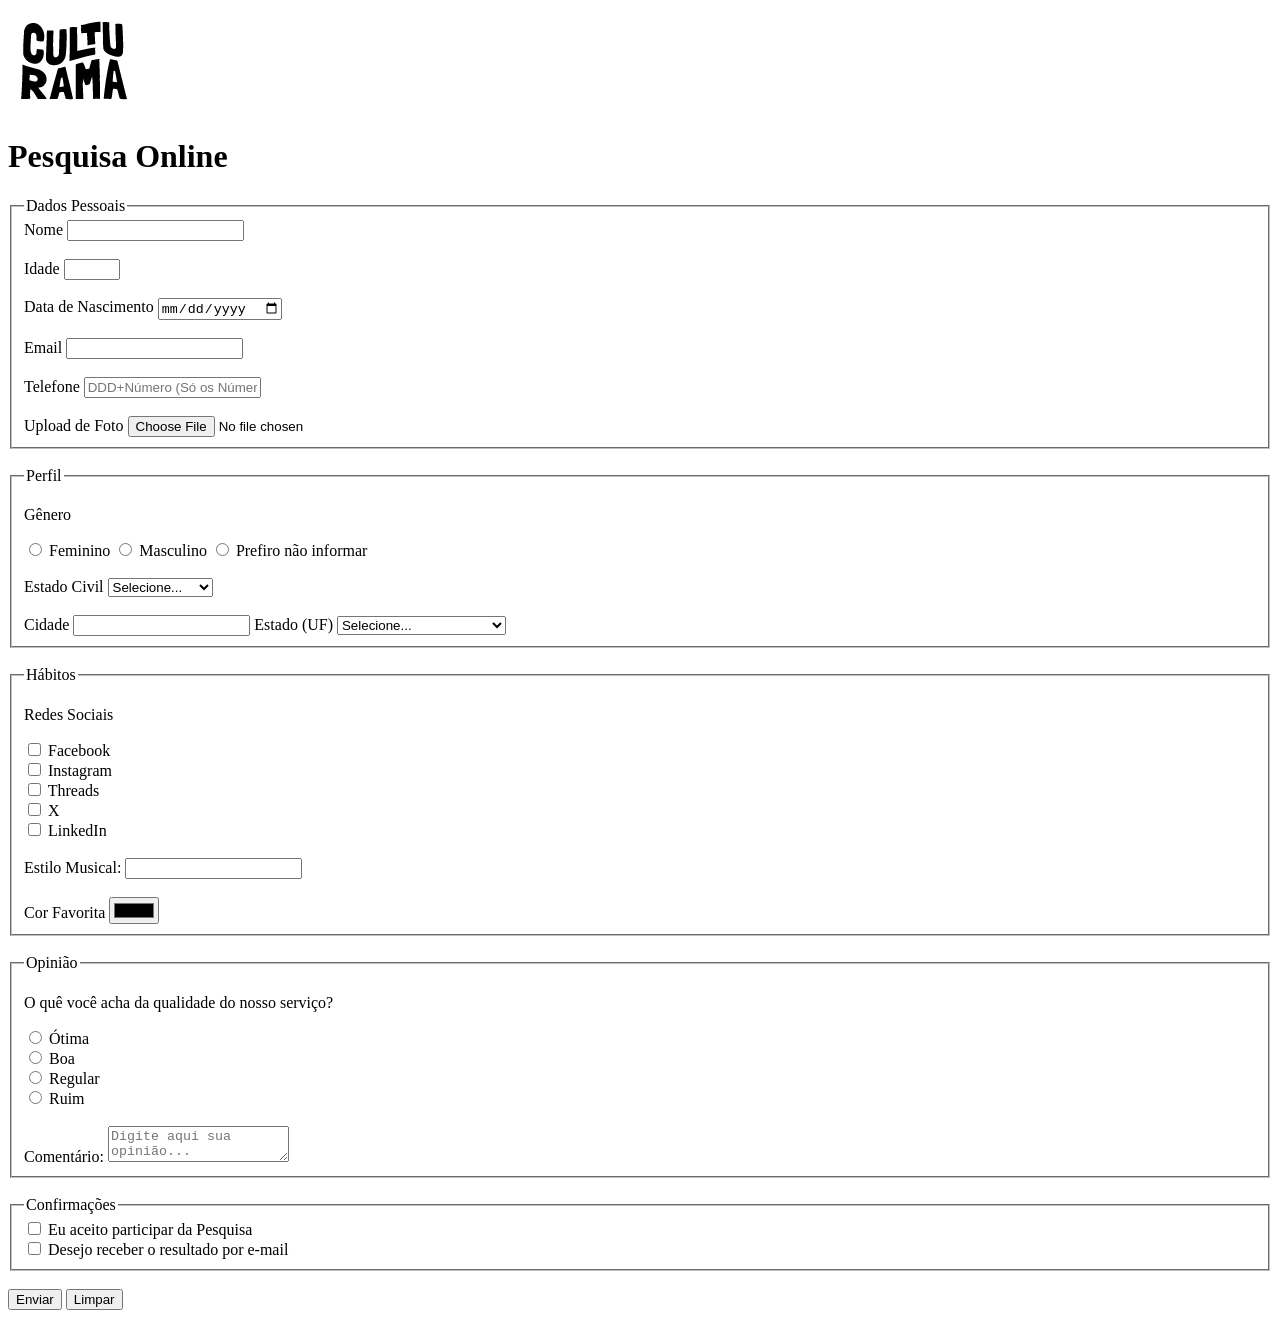
==== index.html @ bc0544af "Adição da imagem da logo no html" ====
<!DOCTYPE html>
<html lang="pt-br">
<head>
    <meta charset="UTF-8">
    <meta name="viewport" content="width=device-width, initial-scale=1.0">
    <link rel="shortcut icon" href="culturama-favico.png" type="image/x-icon">
    <title>Pesquisa Culturama</title>
</head>
<body>
    <header>
        <img src="img/logo-culturama.png" alt="Logo Culturama">
        <h1>Pesquisa Online</h1>
    </header>
    <section>
        <form action="" method="get">
            <fieldset>
                <legend>Dados Pessoais</legend>

                <label for="name">Nome</label>
                <input id="name" type="text" name="userName" required><br><br>

                <label for="age">Idade</label>
                <input id="age" type="number" name="userAge" min="12" max="100" required><br><br>

                <label for="birthDate">Data de Nascimento</label>
                <input id="birthDate" type="date" name="userBirthDate"><br><br>

                <label for="email">Email</label>
                <input id="email" type="email" name="userEmail" required><br><br>

                <label for="phone">Telefone</label>
                <input id="phone" type="tel" name="userPhoneNumber" pattern="[0-9]{11}" placeholder="DDD+Número (Só os Números)"><br><br>

                <label for="image">Upload de Foto</label>
                <input id="image" type="file" accept="image/*" name="userImage">
            </fieldset><br>

            <fieldset>
                <legend>Perfil</legend>

                <p>Gênero</p>

                <input id="fem" type="radio" name="userGender" value="feminino">
                <label for="fem">Feminino</label>

                <input id="masc" type="radio" name="userGender" value="masculino">
                <label for="masc">Masculino</label>

                <input id="notInformed" type="radio" name="userGender" value="nao-informado">
                <label for="notInformed">Prefiro não informar</label><br><br>

                <label for="maritalStatus">Estado Civil</label>

                <select id="maritalStatus" name="userMaritalStatus">
                    <option value="nao-informado">Selecione...</option>
                    <option value="solteiro">Solteiro</option>
                    <option value="casado">Casado</option>
                    <option value="divorciado">Divorciado</option>
                    <option value="viuvo">Viúvo</option>
                    <option value="uniao-estavel">União Estável</option>
                </select><br><br>

                <label for="city">Cidade</label>
                <input id="city" type="text" name="userCity">

                <label for="state">Estado (UF)</label>

                <select id="state" name="userSate" required>
                    <option value="nao-informado">Selecione...</option>
                    <option value="AC">Acre-AC</option>
                    <option value="AL">Alagoas-AL</option>
                    <option value="AP">Amapá-AP</option>
                    <option value="AM">Amazonas-AM</option>
                    <option value="BA">Bahia-BA</option>
                    <option value="CE">Ceará-CE</option>
                    <option value="DF">Distrito Federal-DF</option>
                    <option value="ES">Espirito Santo-ES</option>
                    <option value="GO">Goiás-GO</option>
                    <option value="MA">Maranhão-MA</option>
                    <option value="MS">Mato Grosso do Sul-MS</option>
                    <option value="MT">Mato Grosso-MT</option>
                    <option value="MG">Minas Gerais-MG</option>
                    <option value="PA">Pará-PA</option>
                    <option value="PB">Paraíba-PB</option>
                    <option value="PR">Paraná-PR</option>
                    <option value="PE">Pernambuco-PE</option>
                    <option value="PI">Piauí-PI</option>
                    <option value="RJ">Rio de Janeiro-RJ</option>
                    <option value="RN">Rio Grande do Norte-RN</option>
                    <option value="RS">Rio Grande do Sul-RS</option>
                    <option value="RO">Rondônia-RO</option>
                    <option value="RR">Roraima-RR</option>
                    <option value="SC">Santa Catarina-SC</option>
                    <option value="SP">São Paulo-SP</option>
                    <option value="SE">Sergipe-SE</option>
                    <option value="TO">Tocantins-TO</option>
                </select>
            </fieldset><br>

            <fieldset>
                <legend>Hábitos</legend>

                <p>Redes Sociais</p>

                <input id="face" type="checkbox" name="userSocial" value="facebook">
                <label for="face">Facebook</label><br>

                <input id="insta" type="checkbox" name="userSocial" value="instagram">
                <label for="insta">Instagram</label><br>

                <input id="threads" type="checkbox" name="userSocial" value="threads">
                <label for="threads">Threads</label><br>

                <input id="twitter" type="checkbox" name="userSocial" value="x">
                <label for="twitter">X</label><br>

                <input id="link" type="checkbox" name="userSocial" value="linkedin">
                <label for="link">LinkedIn</label><br><br>

                <label for="musicStyle">Estilo Musical:</label>
                <input type="text" name="userMusicStyle" id="musicStyle" list="styleTypes">
                <datalist id="styleTypes">
                    <option value="Rock">
                    <option value="Pop">
                    <option value="Samba">
                    <option value="Sertanejo">
                </datalist><br><br>

                <label for="favoriteColor">Cor Favorita</label>
                <input type="color" name="userFavoriteColor" id="favoriteColor">
            </fieldset><br>

            <fieldset>
                <legend>Opinião</legend>

                <p>O quê você acha da qualidade do nosso serviço?</p>

                <input id="otima" type="radio" name="userSatisfaction" value="otima">
                <label for="otima">Ótima</label><br>

                <input id="boa" type="radio" name="userSatisfaction" value="boa">
                <label for="boa">Boa</label><br>

                <input id="regular" type="radio" name="userSatisfaction" value="regular">
                <label for="regular">Regular</label><br>

                <input id="ruim" type="radio" name="userSatisfaction" value="ruim">
                <label for="ruim">Ruim</label><br><br>

                <label for="comment">Comentário:</label>
                <textarea name="userComment" id="comment" placeholder="Digite aqui sua opinião..."></textarea>
            </fieldset><br>

            <fieldset>
                <legend>Confirmações</legend>

                <input type="checkbox" name="userLgpd" id="userLgpdTerm" value="accepted" required>
                <label for="userLgpdTerm">Eu aceito participar da Pesquisa</label><br>

                <input type="checkbox" name="userGetResult" id="getResult" value="accepted">
                <label for="getResult">Desejo receber o resultado por e-mail</label>
            </fieldset><br>

            <button type="submit">Enviar</button>
            <button type="reset">Limpar</button>
        </form>
    </section>
</body>
</html>
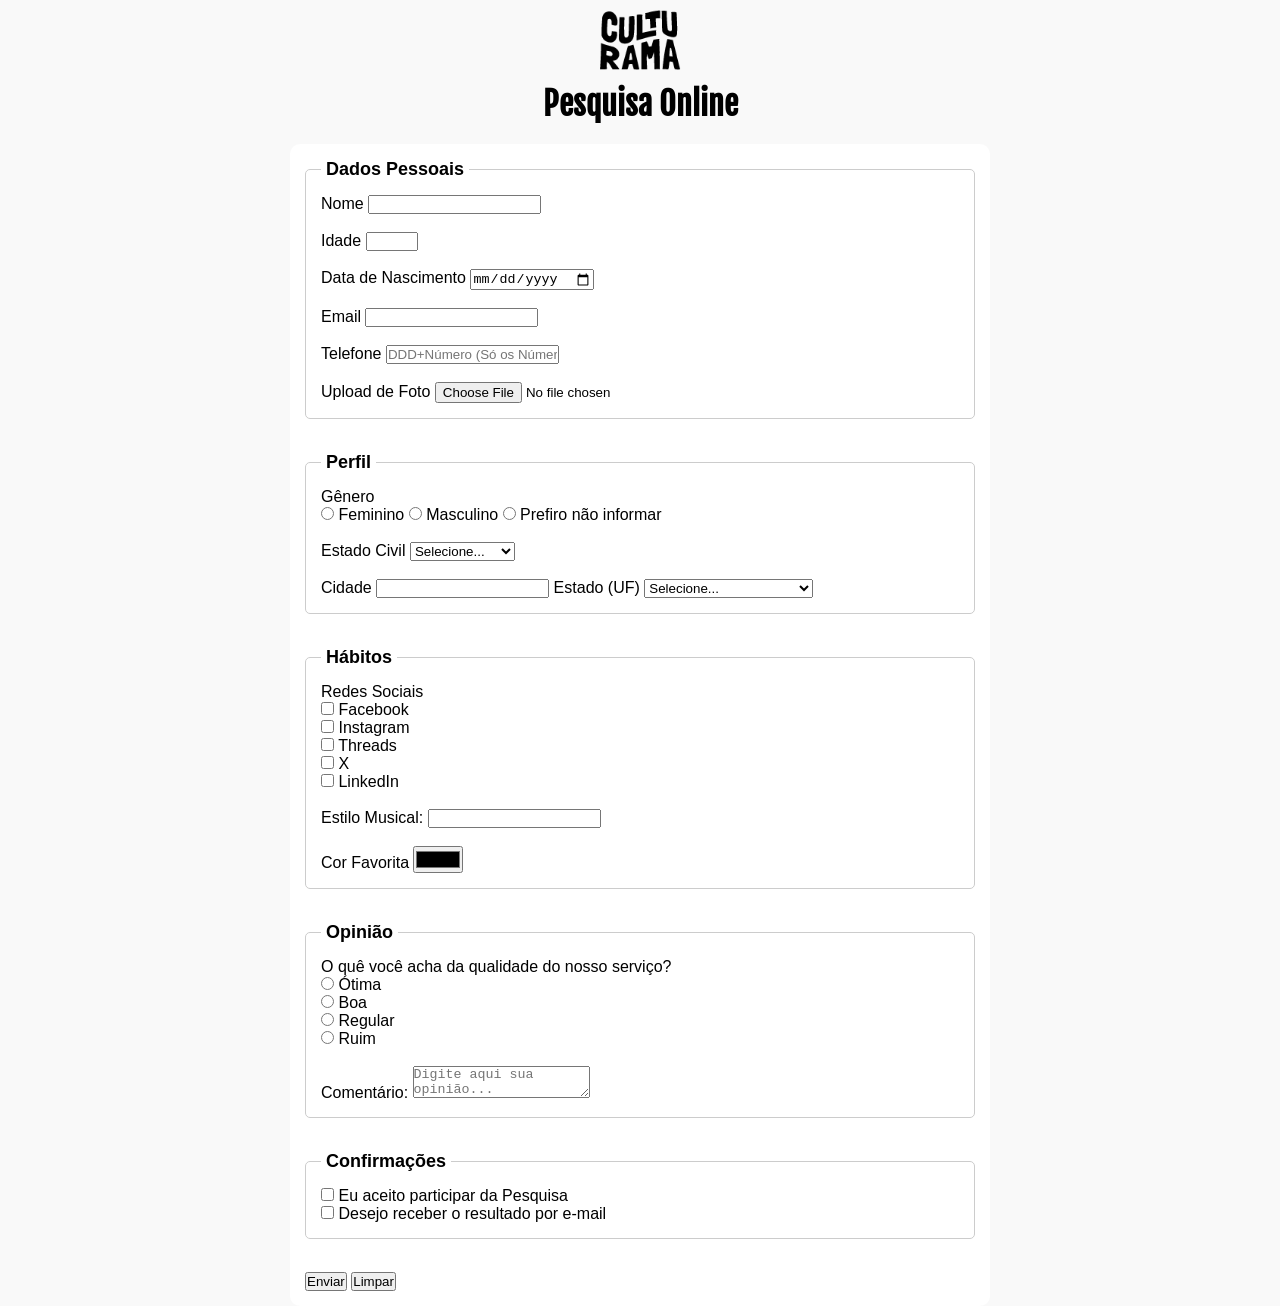
==== commit f606bd85: "Adição do estilo geral do formulário" ====
--- a/index.html
+++ b/index.html
@@ -4,166 +4,172 @@
     <meta charset="UTF-8">
     <meta name="viewport" content="width=device-width, initial-scale=1.0">
     <link rel="shortcut icon" href="culturama-favico.png" type="image/x-icon">
+    <link rel="stylesheet" href="css/style.css">
+    <link rel="preconnect" href="https://fonts.googleapis.com">
+    <link rel="preconnect" href="https://fonts.gstatic.com" crossorigin>
+    <link href="https://fonts.googleapis.com/css2?family=Fjalla+One&family=Work+Sans&display=swap" rel="stylesheet">
     <title>Pesquisa Culturama</title>
 </head>
 <body>
-    <header>
-        <img src="img/logo-culturama.png" alt="Logo Culturama">
-        <h1>Pesquisa Online</h1>
-    </header>
-    <section>
-        <form action="" method="get">
-            <fieldset>
-                <legend>Dados Pessoais</legend>
+    <main>
+        <header>
+            <img src="img/logo-culturama.png" alt="Logo Culturama">
+            <h1>Pesquisa Online</h1>
+        </header>
+        <section>
+            <form action="" method="get">
+                <fieldset>
+                    <legend>Dados Pessoais</legend>
 
-                <label for="name">Nome</label>
-                <input id="name" type="text" name="userName" required><br><br>
+                    <label for="name">Nome</label>
+                    <input id="name" type="text" name="userName" required><br><br>
 
-                <label for="age">Idade</label>
-                <input id="age" type="number" name="userAge" min="12" max="100" required><br><br>
+                    <label for="age">Idade</label>
+                    <input id="age" type="number" name="userAge" min="12" max="100" required><br><br>
 
-                <label for="birthDate">Data de Nascimento</label>
-                <input id="birthDate" type="date" name="userBirthDate"><br><br>
+                    <label for="birthDate">Data de Nascimento</label>
+                    <input id="birthDate" type="date" name="userBirthDate"><br><br>
 
-                <label for="email">Email</label>
-                <input id="email" type="email" name="userEmail" required><br><br>
+                    <label for="email">Email</label>
+                    <input id="email" type="email" name="userEmail" required><br><br>
 
-                <label for="phone">Telefone</label>
-                <input id="phone" type="tel" name="userPhoneNumber" pattern="[0-9]{11}" placeholder="DDD+Número (Só os Números)"><br><br>
+                    <label for="phone">Telefone</label>
+                    <input id="phone" type="tel" name="userPhoneNumber" pattern="[0-9]{11}" placeholder="DDD+Número (Só os Números)"><br><br>
 
-                <label for="image">Upload de Foto</label>
-                <input id="image" type="file" accept="image/*" name="userImage">
-            </fieldset><br>
+                    <label for="image">Upload de Foto</label>
+                    <input id="image" type="file" accept="image/*" name="userImage">
+                </fieldset><br>
 
-            <fieldset>
-                <legend>Perfil</legend>
+                <fieldset>
+                    <legend>Perfil</legend>
 
-                <p>Gênero</p>
+                    <p>Gênero</p>
 
-                <input id="fem" type="radio" name="userGender" value="feminino">
-                <label for="fem">Feminino</label>
+                    <input id="fem" type="radio" name="userGender" value="feminino">
+                    <label for="fem">Feminino</label>
 
-                <input id="masc" type="radio" name="userGender" value="masculino">
-                <label for="masc">Masculino</label>
+                    <input id="masc" type="radio" name="userGender" value="masculino">
+                    <label for="masc">Masculino</label>
 
-                <input id="notInformed" type="radio" name="userGender" value="nao-informado">
-                <label for="notInformed">Prefiro não informar</label><br><br>
+                    <input id="notInformed" type="radio" name="userGender" value="nao-informado">
+                    <label for="notInformed">Prefiro não informar</label><br><br>
 
-                <label for="maritalStatus">Estado Civil</label>
+                    <label for="maritalStatus">Estado Civil</label>
 
-                <select id="maritalStatus" name="userMaritalStatus">
-                    <option value="nao-informado">Selecione...</option>
-                    <option value="solteiro">Solteiro</option>
-                    <option value="casado">Casado</option>
-                    <option value="divorciado">Divorciado</option>
-                    <option value="viuvo">Viúvo</option>
-                    <option value="uniao-estavel">União Estável</option>
-                </select><br><br>
+                    <select id="maritalStatus" name="userMaritalStatus">
+                        <option value="nao-informado">Selecione...</option>
+                        <option value="solteiro">Solteiro</option>
+                        <option value="casado">Casado</option>
+                        <option value="divorciado">Divorciado</option>
+                        <option value="viuvo">Viúvo</option>
+                        <option value="uniao-estavel">União Estável</option>
+                    </select><br><br>
 
-                <label for="city">Cidade</label>
-                <input id="city" type="text" name="userCity">
+                    <label for="city">Cidade</label>
+                    <input id="city" type="text" name="userCity">
 
-                <label for="state">Estado (UF)</label>
+                    <label for="state">Estado (UF)</label>
 
-                <select id="state" name="userSate" required>
-                    <option value="nao-informado">Selecione...</option>
-                    <option value="AC">Acre-AC</option>
-                    <option value="AL">Alagoas-AL</option>
-                    <option value="AP">Amapá-AP</option>
-                    <option value="AM">Amazonas-AM</option>
-                    <option value="BA">Bahia-BA</option>
-                    <option value="CE">Ceará-CE</option>
-                    <option value="DF">Distrito Federal-DF</option>
-                    <option value="ES">Espirito Santo-ES</option>
-                    <option value="GO">Goiás-GO</option>
-                    <option value="MA">Maranhão-MA</option>
-                    <option value="MS">Mato Grosso do Sul-MS</option>
-                    <option value="MT">Mato Grosso-MT</option>
-                    <option value="MG">Minas Gerais-MG</option>
-                    <option value="PA">Pará-PA</option>
-                    <option value="PB">Paraíba-PB</option>
-                    <option value="PR">Paraná-PR</option>
-                    <option value="PE">Pernambuco-PE</option>
-                    <option value="PI">Piauí-PI</option>
-                    <option value="RJ">Rio de Janeiro-RJ</option>
-                    <option value="RN">Rio Grande do Norte-RN</option>
-                    <option value="RS">Rio Grande do Sul-RS</option>
-                    <option value="RO">Rondônia-RO</option>
-                    <option value="RR">Roraima-RR</option>
-                    <option value="SC">Santa Catarina-SC</option>
-                    <option value="SP">São Paulo-SP</option>
-                    <option value="SE">Sergipe-SE</option>
-                    <option value="TO">Tocantins-TO</option>
-                </select>
-            </fieldset><br>
+                    <select id="state" name="userSate" required>
+                        <option value="nao-informado">Selecione...</option>
+                        <option value="AC">Acre-AC</option>
+                        <option value="AL">Alagoas-AL</option>
+                        <option value="AP">Amapá-AP</option>
+                        <option value="AM">Amazonas-AM</option>
+                        <option value="BA">Bahia-BA</option>
+                        <option value="CE">Ceará-CE</option>
+                        <option value="DF">Distrito Federal-DF</option>
+                        <option value="ES">Espirito Santo-ES</option>
+                        <option value="GO">Goiás-GO</option>
+                        <option value="MA">Maranhão-MA</option>
+                        <option value="MS">Mato Grosso do Sul-MS</option>
+                        <option value="MT">Mato Grosso-MT</option>
+                        <option value="MG">Minas Gerais-MG</option>
+                        <option value="PA">Pará-PA</option>
+                        <option value="PB">Paraíba-PB</option>
+                        <option value="PR">Paraná-PR</option>
+                        <option value="PE">Pernambuco-PE</option>
+                        <option value="PI">Piauí-PI</option>
+                        <option value="RJ">Rio de Janeiro-RJ</option>
+                        <option value="RN">Rio Grande do Norte-RN</option>
+                        <option value="RS">Rio Grande do Sul-RS</option>
+                        <option value="RO">Rondônia-RO</option>
+                        <option value="RR">Roraima-RR</option>
+                        <option value="SC">Santa Catarina-SC</option>
+                        <option value="SP">São Paulo-SP</option>
+                        <option value="SE">Sergipe-SE</option>
+                        <option value="TO">Tocantins-TO</option>
+                    </select>
+                </fieldset><br>
 
-            <fieldset>
-                <legend>Hábitos</legend>
+                <fieldset>
+                    <legend>Hábitos</legend>
 
-                <p>Redes Sociais</p>
+                    <p>Redes Sociais</p>
 
-                <input id="face" type="checkbox" name="userSocial" value="facebook">
-                <label for="face">Facebook</label><br>
+                    <input id="face" type="checkbox" name="userSocial" value="facebook">
+                    <label for="face">Facebook</label><br>
 
-                <input id="insta" type="checkbox" name="userSocial" value="instagram">
-                <label for="insta">Instagram</label><br>
+                    <input id="insta" type="checkbox" name="userSocial" value="instagram">
+                    <label for="insta">Instagram</label><br>
 
-                <input id="threads" type="checkbox" name="userSocial" value="threads">
-                <label for="threads">Threads</label><br>
+                    <input id="threads" type="checkbox" name="userSocial" value="threads">
+                    <label for="threads">Threads</label><br>
 
-                <input id="twitter" type="checkbox" name="userSocial" value="x">
-                <label for="twitter">X</label><br>
+                    <input id="twitter" type="checkbox" name="userSocial" value="x">
+                    <label for="twitter">X</label><br>
 
-                <input id="link" type="checkbox" name="userSocial" value="linkedin">
-                <label for="link">LinkedIn</label><br><br>
+                    <input id="link" type="checkbox" name="userSocial" value="linkedin">
+                    <label for="link">LinkedIn</label><br><br>
 
-                <label for="musicStyle">Estilo Musical:</label>
-                <input type="text" name="userMusicStyle" id="musicStyle" list="styleTypes">
-                <datalist id="styleTypes">
-                    <option value="Rock">
-                    <option value="Pop">
-                    <option value="Samba">
-                    <option value="Sertanejo">
-                </datalist><br><br>
+                    <label for="musicStyle">Estilo Musical:</label>
+                    <input type="text" name="userMusicStyle" id="musicStyle" list="styleTypes">
+                    <datalist id="styleTypes">
+                        <option value="Rock">
+                        <option value="Pop">
+                        <option value="Samba">
+                        <option value="Sertanejo">
+                    </datalist><br><br>
 
-                <label for="favoriteColor">Cor Favorita</label>
-                <input type="color" name="userFavoriteColor" id="favoriteColor">
-            </fieldset><br>
+                    <label for="favoriteColor">Cor Favorita</label>
+                    <input type="color" name="userFavoriteColor" id="favoriteColor">
+                </fieldset><br>
 
-            <fieldset>
-                <legend>Opinião</legend>
+                <fieldset>
+                    <legend>Opinião</legend>
 
-                <p>O quê você acha da qualidade do nosso serviço?</p>
+                    <p>O quê você acha da qualidade do nosso serviço?</p>
 
-                <input id="otima" type="radio" name="userSatisfaction" value="otima">
-                <label for="otima">Ótima</label><br>
+                    <input id="otima" type="radio" name="userSatisfaction" value="otima">
+                    <label for="otima">Ótima</label><br>
 
-                <input id="boa" type="radio" name="userSatisfaction" value="boa">
-                <label for="boa">Boa</label><br>
+                    <input id="boa" type="radio" name="userSatisfaction" value="boa">
+                    <label for="boa">Boa</label><br>
 
-                <input id="regular" type="radio" name="userSatisfaction" value="regular">
-                <label for="regular">Regular</label><br>
+                    <input id="regular" type="radio" name="userSatisfaction" value="regular">
+                    <label for="regular">Regular</label><br>
 
-                <input id="ruim" type="radio" name="userSatisfaction" value="ruim">
-                <label for="ruim">Ruim</label><br><br>
+                    <input id="ruim" type="radio" name="userSatisfaction" value="ruim">
+                    <label for="ruim">Ruim</label><br><br>
 
-                <label for="comment">Comentário:</label>
-                <textarea name="userComment" id="comment" placeholder="Digite aqui sua opinião..."></textarea>
-            </fieldset><br>
+                    <label for="comment">Comentário:</label>
+                    <textarea name="userComment" id="comment" placeholder="Digite aqui sua opinião..."></textarea>
+                </fieldset><br>
 
-            <fieldset>
-                <legend>Confirmações</legend>
+                <fieldset>
+                    <legend>Confirmações</legend>
 
-                <input type="checkbox" name="userLgpd" id="userLgpdTerm" value="accepted" required>
-                <label for="userLgpdTerm">Eu aceito participar da Pesquisa</label><br>
+                    <input type="checkbox" name="userLgpd" id="userLgpdTerm" value="accepted" required>
+                    <label for="userLgpdTerm">Eu aceito participar da Pesquisa</label><br>
 
-                <input type="checkbox" name="userGetResult" id="getResult" value="accepted">
-                <label for="getResult">Desejo receber o resultado por e-mail</label>
-            </fieldset><br>
+                    <input type="checkbox" name="userGetResult" id="getResult" value="accepted">
+                    <label for="getResult">Desejo receber o resultado por e-mail</label>
+                </fieldset><br>
 
-            <button type="submit">Enviar</button>
-            <button type="reset">Limpar</button>
-        </form>
-    </section>
+                <button type="submit">Enviar</button>
+                <button type="reset">Limpar</button>
+            </form>
+        </section>
+    </main>    
 </body>
 </html>
--- a/css/style.css
+++ b/css/style.css
@@ -0,0 +1,48 @@
+* {
+    margin: 0;
+    padding: 0;
+    box-sizing: border-box;
+}
+
+body {
+    background-color: #F9F9F9;
+    font-family: 'Work Sans', sans-serif;
+}
+
+main {
+    width: 100%;
+    max-width: 700px;
+    margin: 0 auto;
+}
+
+header {
+    text-align: center;
+    margin-bottom: 20px;
+}
+
+img {
+    width: 100px;
+}
+
+h1 {
+    font-family: 'Fjalla One', sans-serif;
+}
+
+form {
+    background-color: #FFFFFF;
+    padding: 15px;
+    border-radius: 10px;
+}
+
+fieldset {
+    padding: 15px;
+    border: 1px solid #CCCCCC;
+    border-radius: 5px;
+    margin-bottom: 15px;
+}
+
+legend {
+    font-weight: bold;
+    font-size: 18px;
+    padding: 0 5px;
+}
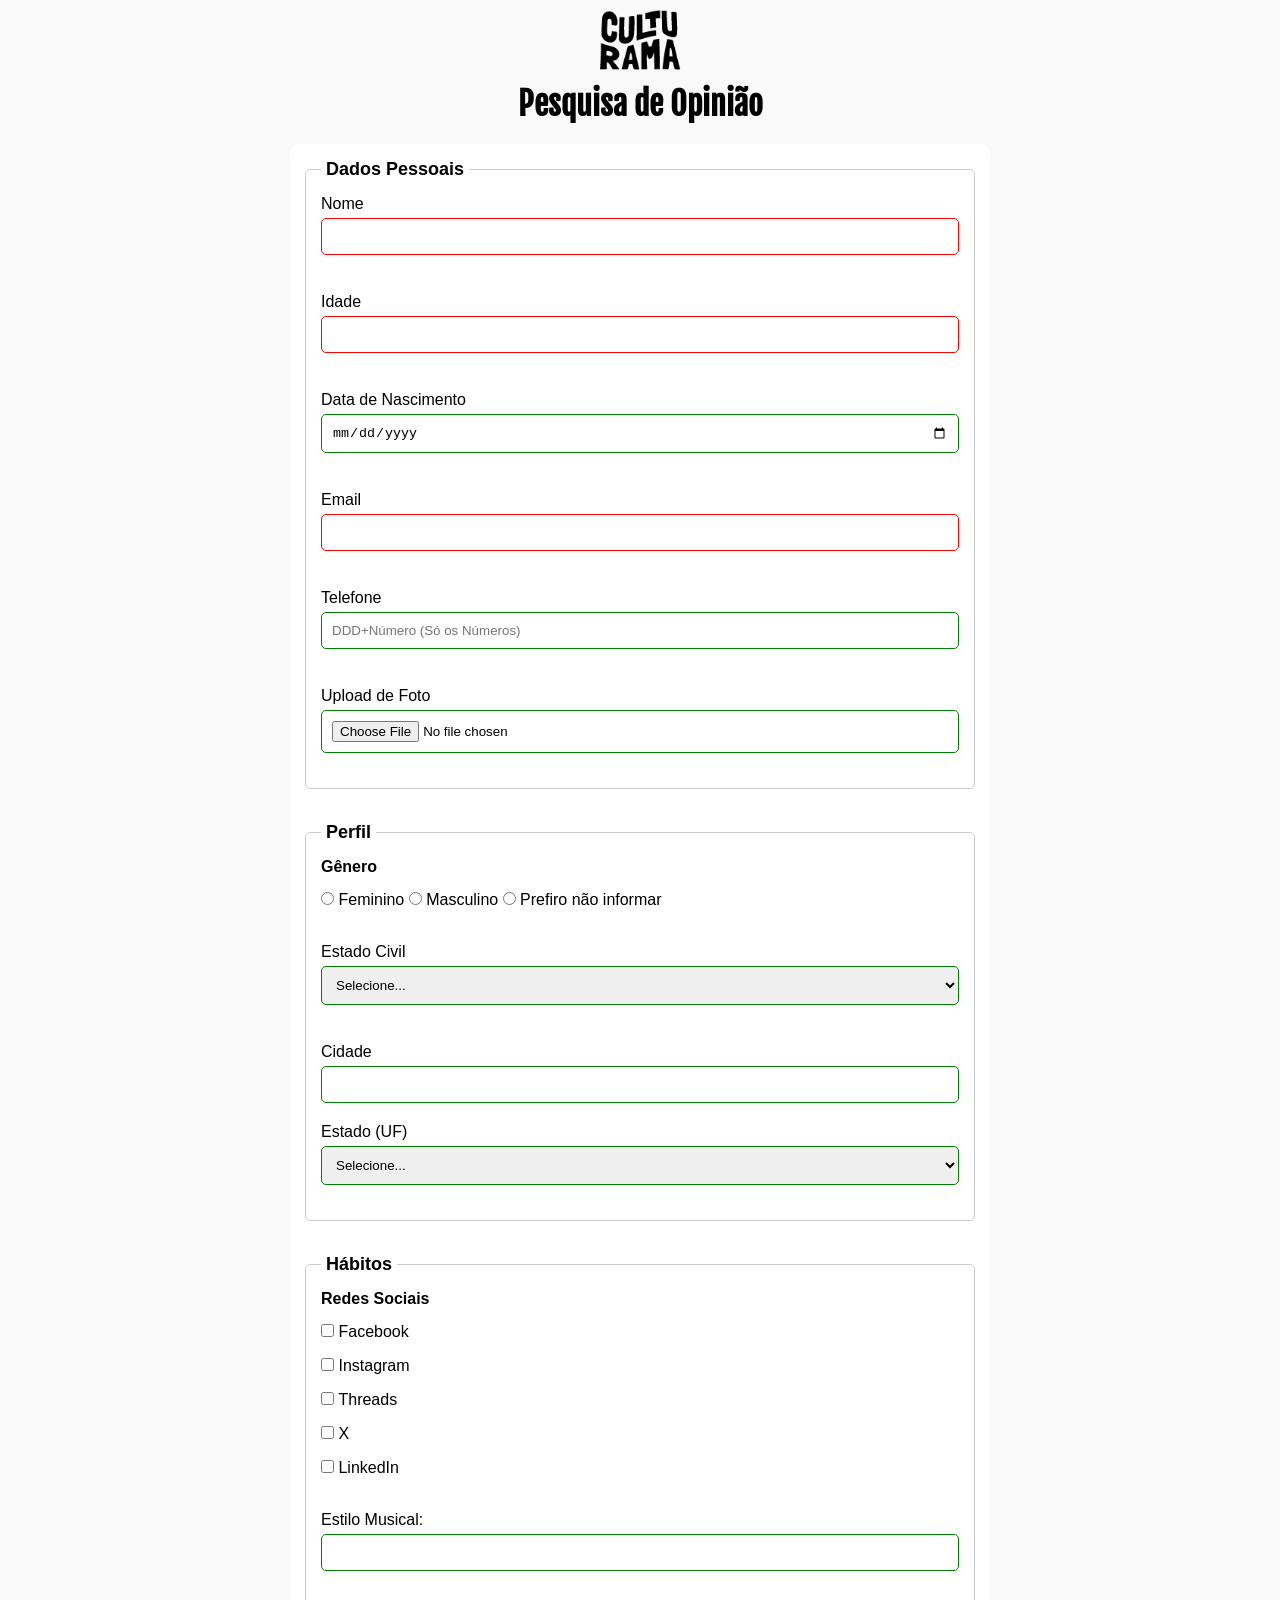
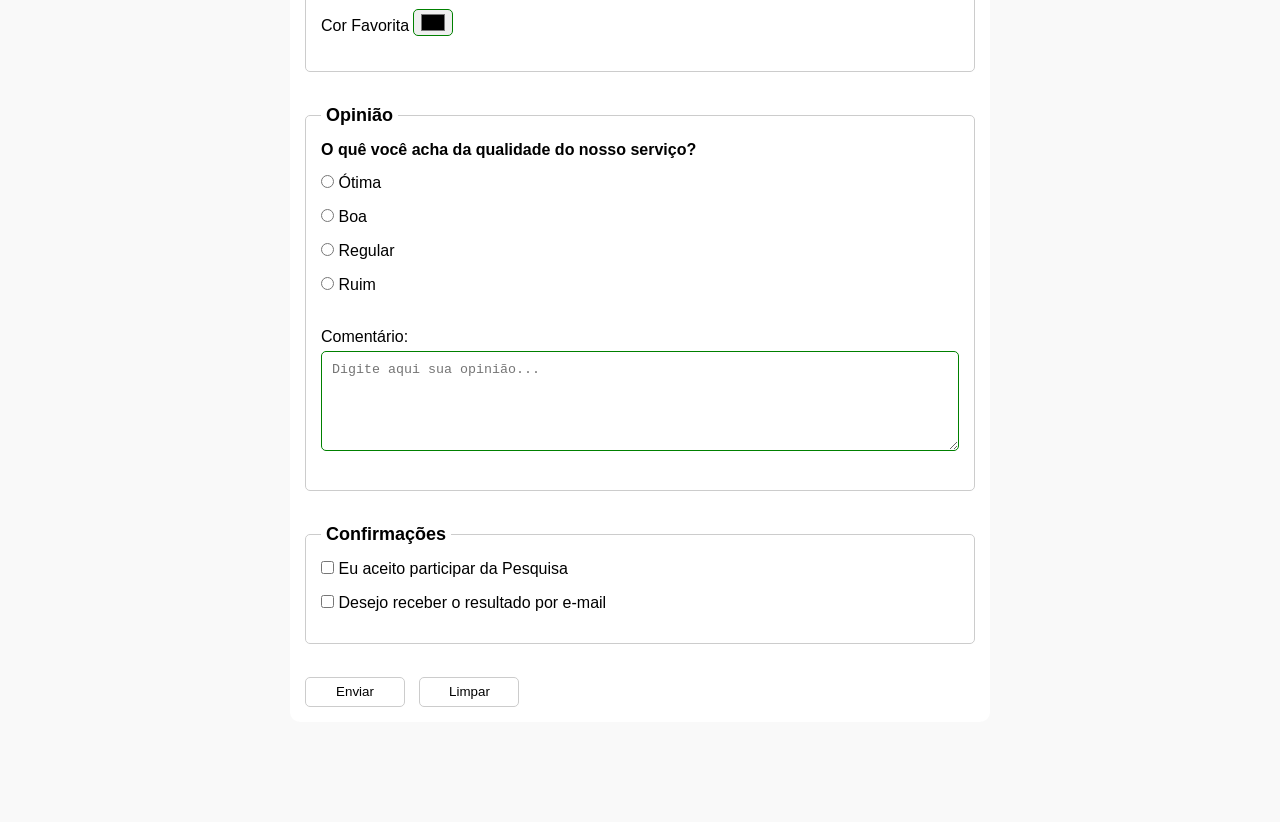
==== commit f40125f2: "Adição dos estilos de validação dos inputs" ====
--- a/index.html
+++ b/index.html
@@ -14,7 +14,7 @@
     <main>
         <header>
             <img src="img/logo-culturama.png" alt="Logo Culturama">
-            <h1>Pesquisa Online</h1>
+            <h1>Pesquisa de Opinião</h1>
         </header>
         <section>
             <form action="" method="get">
--- a/css/style.css
+++ b/css/style.css
@@ -32,6 +32,7 @@
     background-color: #FFFFFF;
     padding: 15px;
     border-radius: 10px;
+    margin-bottom: 100px;
 }
 
 fieldset {
@@ -45,4 +46,78 @@
     font-weight: bold;
     font-size: 18px;
     padding: 0 5px;
+}
+
+label {
+    display: inline-block;
+    margin-bottom: 5px;
+}
+
+p {
+    margin-bottom: 15px;
+    font-weight: bold;
+}
+
+input, select, textarea {
+    width: 100%;
+    padding: 10px;
+    margin-bottom: 20px;
+    border: 1px solid #CCCCCC;
+    border-radius: 5px;
+}
+
+textarea {
+    min-height: 100px;
+}
+
+input[type='radio'],
+input[type='checkbox'] {
+    width: auto;
+}
+
+input[type='color'] {
+    width: 40px;
+    padding: 0 5px;
+}
+
+/*input[type='text']:invalid,
+input[type='number']:invalid {
+    border-color: red;
+}*/
+
+input:invalid,
+select:invalid,
+textarea:invalid {
+    border-color: red;
+}
+
+/*input[type='text']:valid,
+input[type='number']:valid {
+    border-color: green;
+}*/
+
+input:valid,
+select:valid,
+textarea:valid {
+    border-color: green;
+}
+
+button {
+    width: 100px;
+    height: 30px;
+    margin-right: 10px;
+    background-color: #FFFFFF;
+    border: 1px solid #CCCCCC;
+    border-radius: 5px;
+    cursor: pointer;
+}
+
+button[type='submit']:hover {
+    background-color: green;
+    color: #FFFFFF;
+}
+
+button[type='reset']:hover {
+    background-color: orangered;
+    color: #FFFFFF;
 }
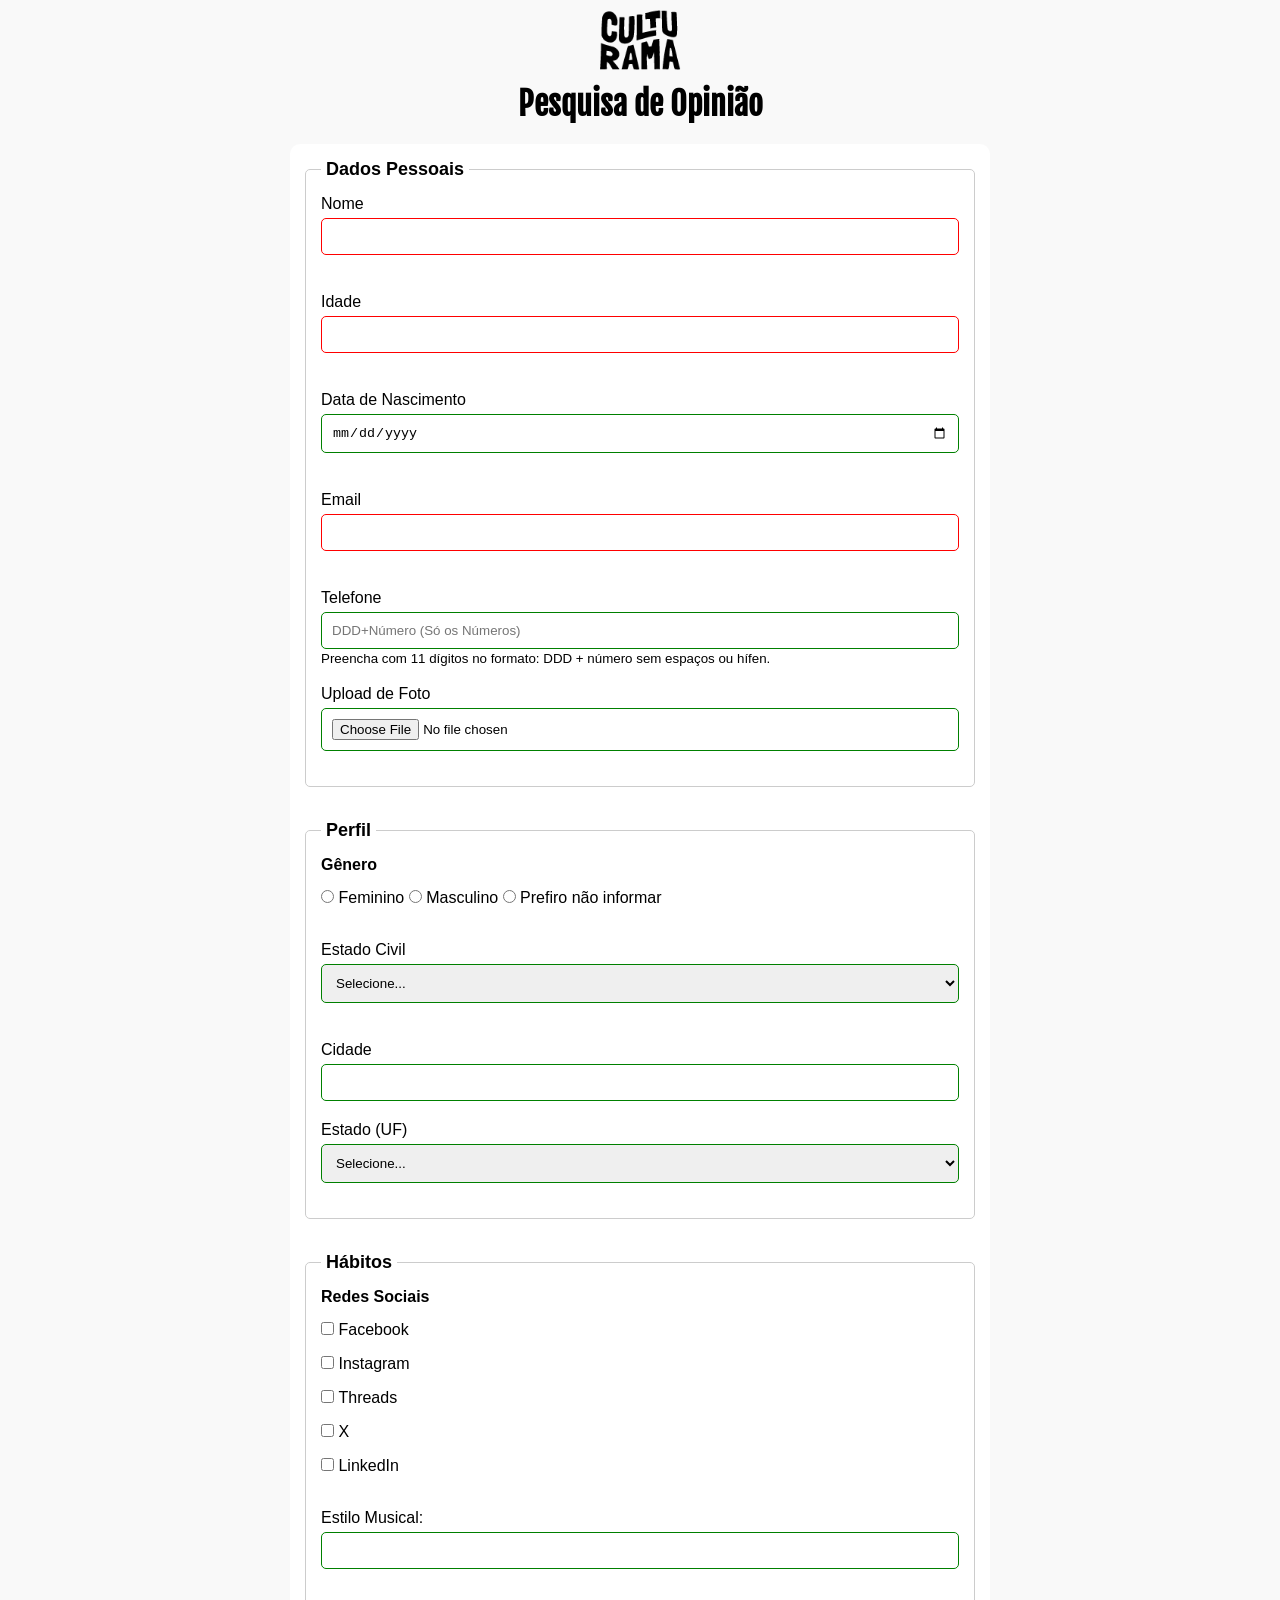
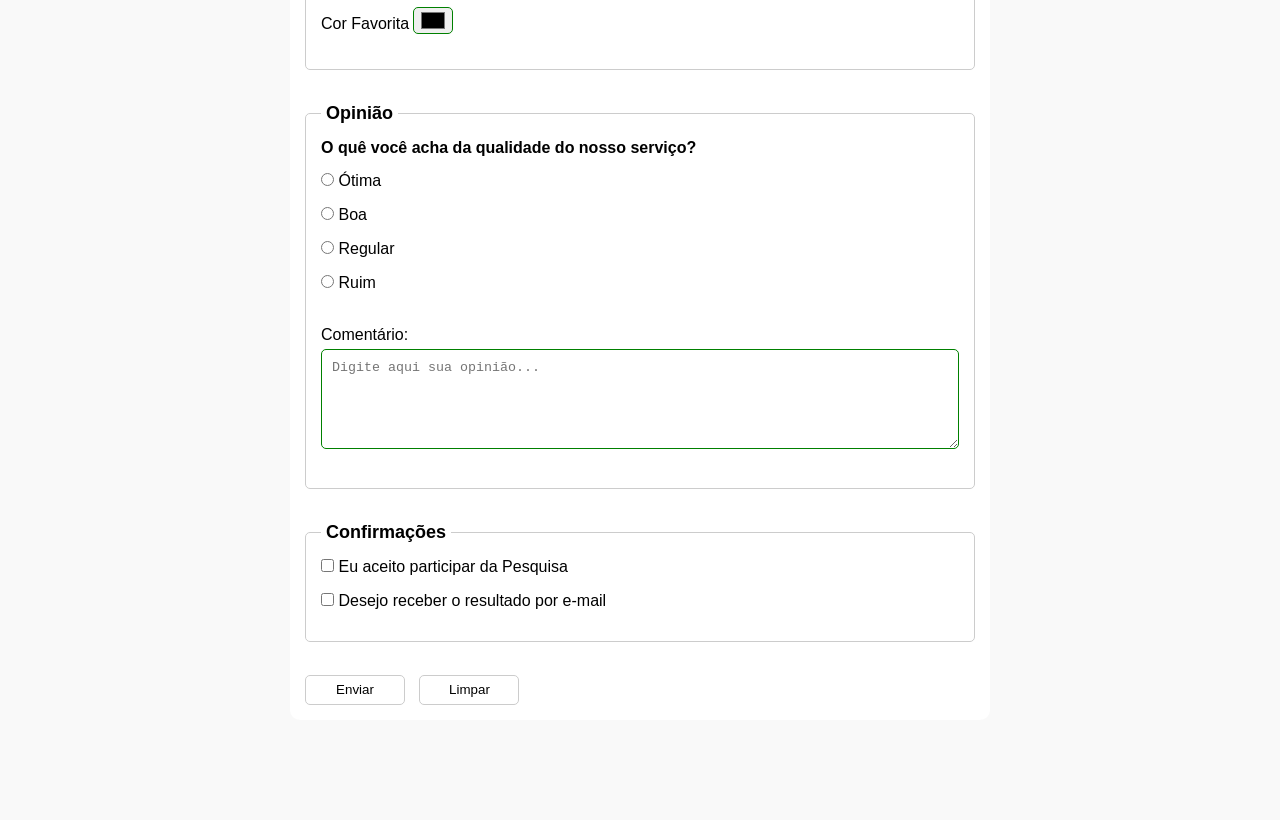
==== commit ccf31ad2: "Adição de atributo aria ao campo telefone" ====
--- a/index.html
+++ b/index.html
@@ -17,7 +17,7 @@
             <h1>Pesquisa de Opinião</h1>
         </header>
         <section>
-            <form action="" method="get">
+            <form action="pages/sucesso.html" method="get">
                 <fieldset>
                     <legend>Dados Pessoais</legend>
 
@@ -34,7 +34,8 @@
                     <input id="email" type="email" name="userEmail" required><br><br>
 
                     <label for="phone">Telefone</label>
-                    <input id="phone" type="tel" name="userPhoneNumber" pattern="[0-9]{11}" placeholder="DDD+Número (Só os Números)"><br><br>
+                    <input id="phone" type="tel" name="userPhoneNumber" pattern="[0-9]{11}" placeholder="DDD+Número (Só os Números)" aria-describedby="phoneHelp">
+                    <small id="phoneHelp">Preencha com 11 dígitos no formato: DDD + número sem espaços ou hífen.</small><br><br>
 
                     <label for="image">Upload de Foto</label>
                     <input id="image" type="file" accept="image/*" name="userImage">
--- a/css/style.css
+++ b/css/style.css
@@ -51,6 +51,10 @@
 label {
     display: inline-block;
     margin-bottom: 5px;
+}
+
+input[type='tel'] {
+    margin-bottom: 0;
 }
 
 p {
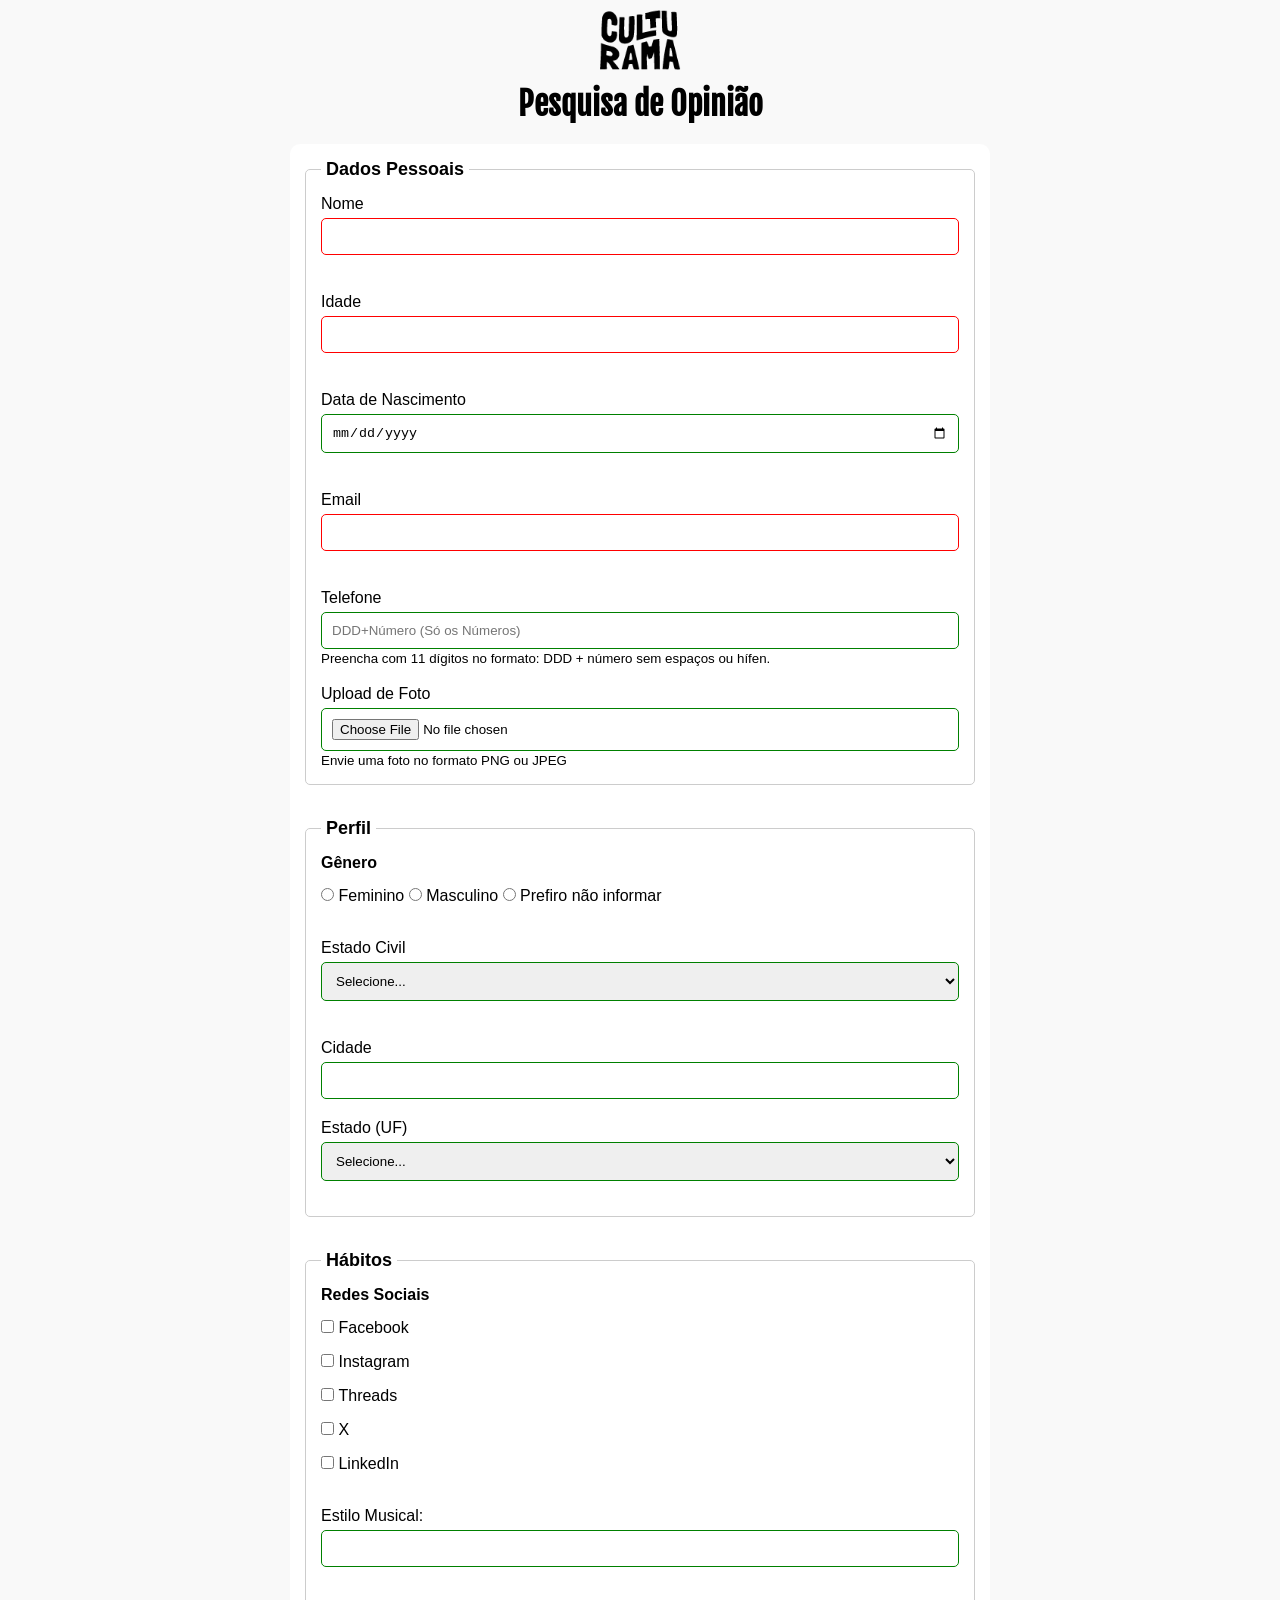
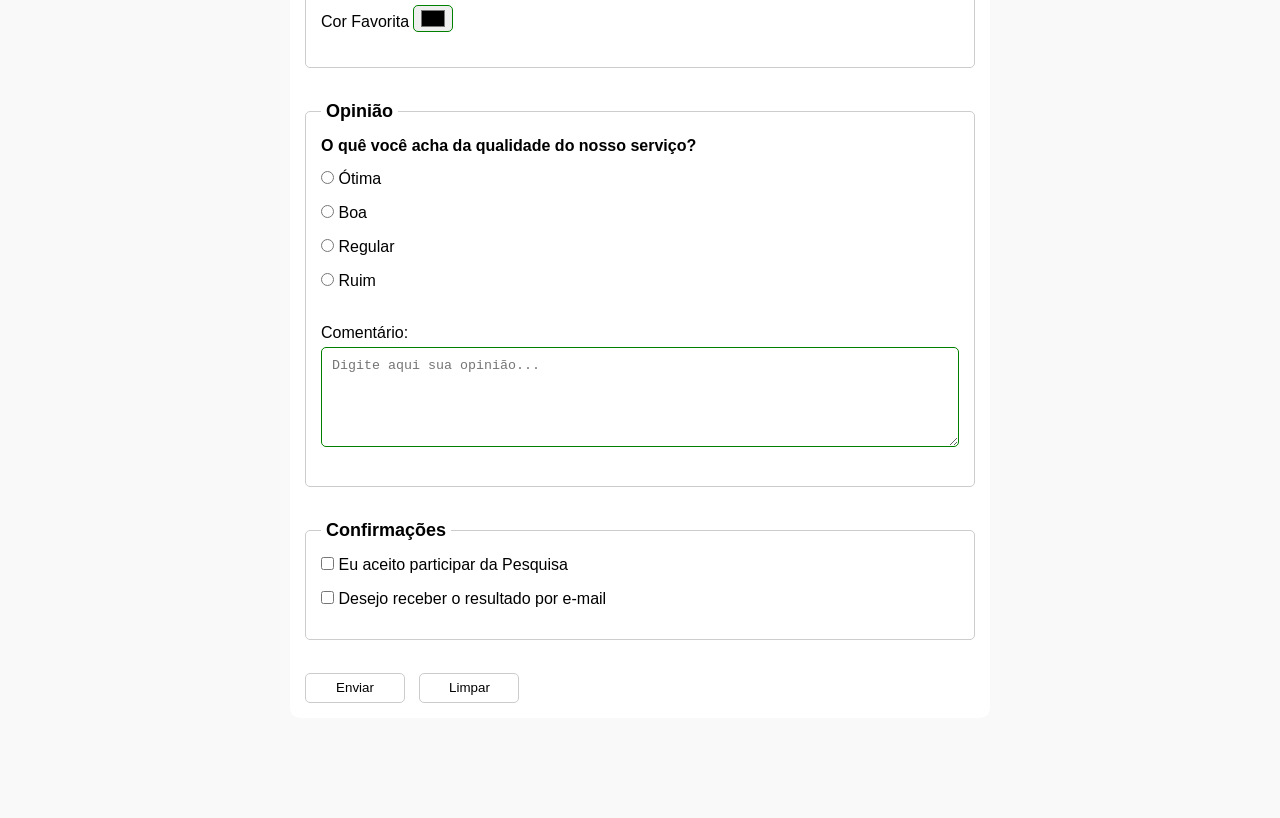
==== commit 4329f2d6: "Adição de atributo aria ao campo de upload de imagem" ====
--- a/index.html
+++ b/index.html
@@ -38,7 +38,8 @@
                     <small id="phoneHelp">Preencha com 11 dígitos no formato: DDD + número sem espaços ou hífen.</small><br><br>
 
                     <label for="image">Upload de Foto</label>
-                    <input id="image" type="file" accept="image/*" name="userImage">
+                    <input id="image" type="file" accept="image/*" name="userImage" aria-describedby="imageHelp">
+                    <small id="imageHelp">Envie uma foto no formato PNG ou JPEG</small>
                 </fieldset><br>
 
                 <fieldset>
--- a/css/style.css
+++ b/css/style.css
@@ -53,7 +53,8 @@
     margin-bottom: 5px;
 }
 
-input[type='tel'] {
+input[type='tel'],
+input[type='file'] {
     margin-bottom: 0;
 }
 
